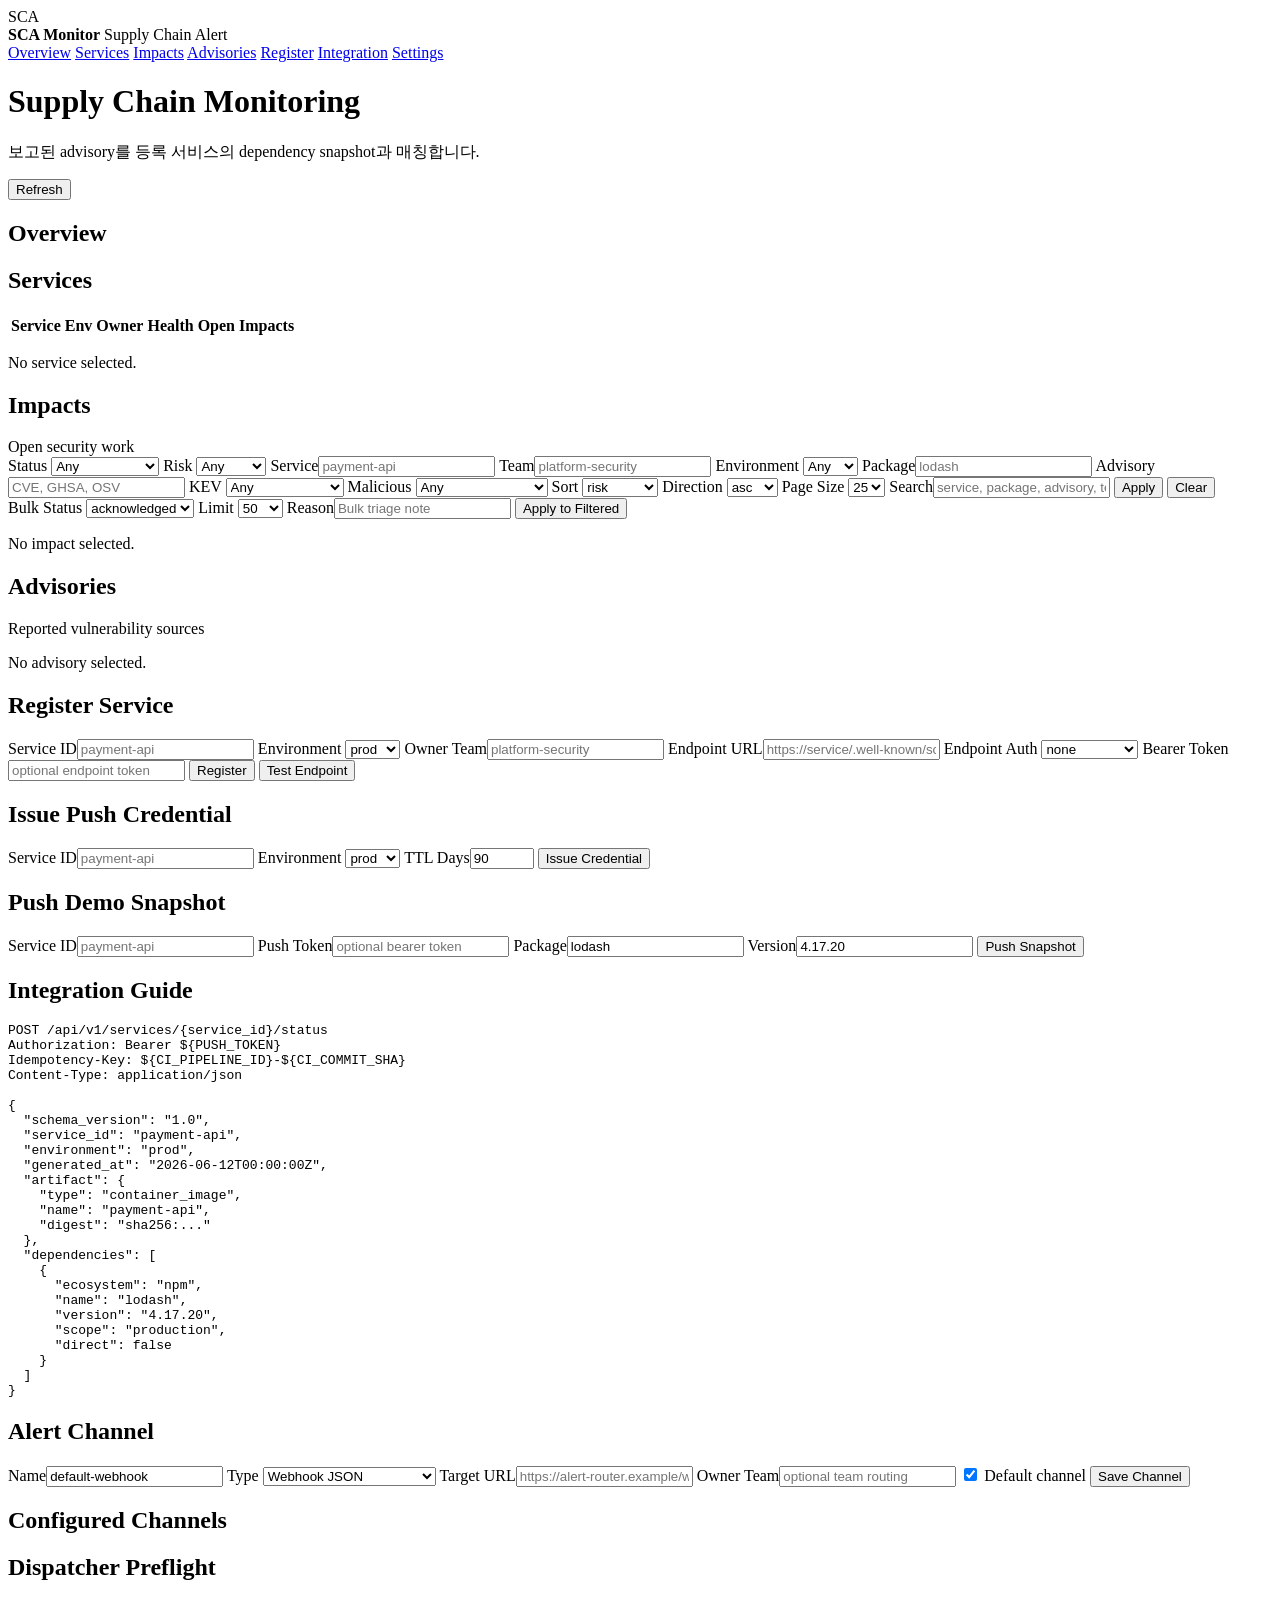
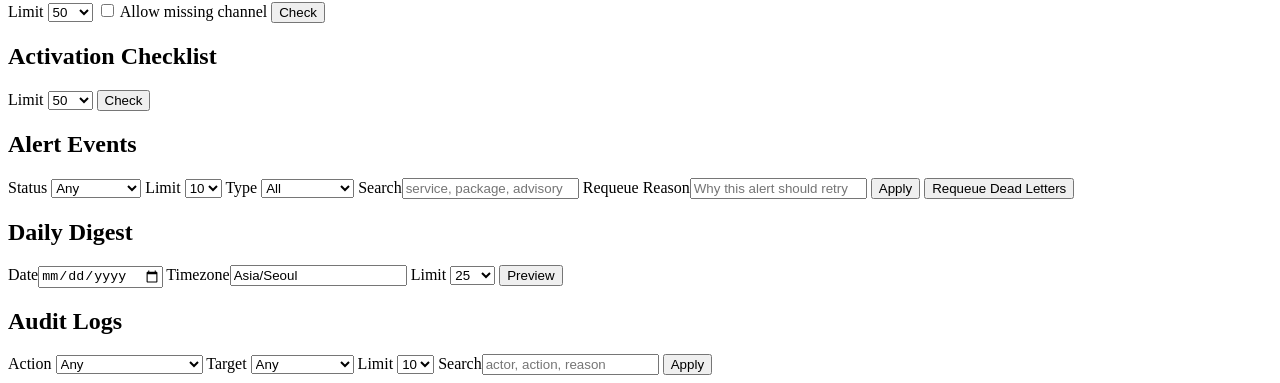
==== frontend/index.html @ 60efdd1b "Add Slack webhook alert channel support" ====
<!doctype html>
<html lang="ko">
  <head>
    <meta charset="utf-8" />
    <meta name="viewport" content="width=device-width, initial-scale=1" />
    <title>SCA Monitor</title>
    <link rel="stylesheet" href="/styles.css?v=20260611-postgres-preflight" />
  </head>
  <body>
    <div class="app">
      <aside class="sidebar">
        <div class="brand">
          <div class="brand-mark">SCA</div>
          <div>
            <strong>SCA Monitor</strong>
            <span>Supply Chain Alert</span>
          </div>
        </div>
        <nav>
          <a href="#overview" class="active">Overview</a>
          <a href="#services">Services</a>
          <a href="#impacts">Impacts</a>
          <a href="#advisories">Advisories</a>
          <a href="#register">Register</a>
          <a href="#guide">Integration</a>
          <a href="#settings">Settings</a>
        </nav>
      </aside>
      <main>
        <header class="topbar">
          <div>
            <h1>Supply Chain Monitoring</h1>
            <p>보고된 advisory를 등록 서비스의 dependency snapshot과 매칭합니다.</p>
          </div>
          <div class="top-actions">
            <span id="session-summary" class="session-summary"></span>
            <button id="refresh">Refresh</button>
          </div>
        </header>

        <section id="overview" class="section">
          <h2>Overview</h2>
          <div class="metrics" id="metrics"></div>
          <div id="database-readiness" class="readiness-panel"></div>
          <div id="canonicalization-status" class="readiness-panel"></div>
        </section>

        <section id="services" class="section">
          <div class="section-header">
            <h2>Services</h2>
            <span id="service-count"></span>
          </div>
          <div class="table-wrap">
            <table>
              <thead>
                <tr>
                  <th>Service</th>
                  <th>Env</th>
                  <th>Owner</th>
                  <th>Health</th>
                  <th>Open Impacts</th>
                </tr>
              </thead>
              <tbody id="services-body"></tbody>
            </table>
          </div>
          <aside id="service-detail" class="service-detail">
            <p>No service selected.</p>
          </aside>
        </section>

        <section id="impacts" class="section">
          <div class="section-header">
            <h2>Impacts</h2>
            <span>Open security work</span>
          </div>
          <form id="impact-filter-form" class="filter-bar">
            <label>Status
              <select name="status">
                <option value="">Any</option>
                <option value="open">open</option>
                <option value="acknowledged">acknowledged</option>
                <option value="in_progress">in_progress</option>
                <option value="fixed">fixed</option>
                <option value="accepted_risk">accepted_risk</option>
                <option value="false_positive">false_positive</option>
                <option value="not_affected">not_affected</option>
              </select>
            </label>
            <label>Risk
              <select name="risk_level">
                <option value="">Any</option>
                <option value="critical">critical</option>
                <option value="high">high</option>
                <option value="medium">medium</option>
                <option value="low">low</option>
              </select>
            </label>
            <label>Service<input name="service_id" placeholder="payment-api" /></label>
            <label>Team<input name="owner_team" placeholder="platform-security" /></label>
            <label>Environment
              <select name="environment">
                <option value="">Any</option>
                <option value="prod">prod</option>
                <option value="stage">stage</option>
                <option value="dev">dev</option>
              </select>
            </label>
            <label>Package<input name="package_name" placeholder="lodash" /></label>
            <label>Advisory<input name="advisory_id" placeholder="CVE, GHSA, OSV" /></label>
            <label>KEV
              <select name="known_exploited">
                <option value="">Any</option>
                <option value="true">known exploited</option>
                <option value="false">not KEV</option>
              </select>
            </label>
            <label>Malicious
              <select name="malicious_package">
                <option value="">Any</option>
                <option value="true">malicious package</option>
                <option value="false">not malicious</option>
              </select>
            </label>
            <label>Sort
              <select name="sort">
                <option value="risk">risk</option>
                <option value="updated_at">updated</option>
                <option value="last_seen_at">last seen</option>
                <option value="service">service</option>
                <option value="package">package</option>
                <option value="status">status</option>
              </select>
            </label>
            <label>Direction
              <select name="direction">
                <option value="asc">asc</option>
                <option value="desc">desc</option>
              </select>
            </label>
            <label>Page Size
              <select name="limit">
                <option value="10">10</option>
                <option value="25" selected>25</option>
                <option value="50">50</option>
              </select>
            </label>
            <label>Search<input name="q" placeholder="service, package, advisory, team" /></label>
            <input type="hidden" name="offset" value="0" />
            <button type="submit">Apply</button>
            <button type="button" id="clear-impact-filters" class="secondary">Clear</button>
          </form>
          <form id="impact-bulk-action-form" class="bulk-action-bar">
            <label>Bulk Status
              <select name="target_status">
                <option value="acknowledged">acknowledged</option>
                <option value="in_progress">in_progress</option>
                <option value="fixed">fixed</option>
                <option value="false_positive">false_positive</option>
                <option value="not_affected">not_affected</option>
              </select>
            </label>
            <label>Limit
              <select name="limit">
                <option value="25">25</option>
                <option value="50" selected>50</option>
                <option value="100">100</option>
              </select>
            </label>
            <label>Reason<input name="reason" placeholder="Bulk triage note" /></label>
            <button type="submit" class="secondary">Apply to Filtered</button>
          </form>
          <div id="impact-bulk-result" class="inline-result"></div>
          <div class="impact-workspace">
            <div>
              <div id="impacts-list" class="impact-list"></div>
              <div id="impact-pagination" class="pagination"></div>
            </div>
            <aside id="impact-detail" class="impact-detail">
              <p>No impact selected.</p>
            </aside>
          </div>
        </section>

        <section id="advisories" class="section">
          <div class="section-header">
            <h2>Advisories</h2>
            <span>Reported vulnerability sources</span>
          </div>
          <div class="advisory-workspace">
            <div id="advisory-list" class="impact-list"></div>
            <aside id="advisory-detail" class="impact-detail">
              <p>No advisory selected.</p>
            </aside>
          </div>
        </section>

        <section id="register" class="section split">
          <div>
            <h2>Register Service</h2>
            <form id="service-form">
              <label>Service ID<input name="service_id" placeholder="payment-api" required /></label>
              <label>Environment
                <select name="environment">
                  <option value="prod">prod</option>
                  <option value="stage">stage</option>
                  <option value="dev">dev</option>
                </select>
              </label>
              <label>Owner Team<input name="owner_team" placeholder="platform-security" /></label>
              <label>Endpoint URL<input name="status_endpoint_url" placeholder="https://service/.well-known/sca/dependencies" /></label>
              <label>Endpoint Auth
                <select name="status_auth_type">
                  <option value="none">none</option>
                  <option value="bearer_token">bearer token</option>
                </select>
              </label>
              <label>Bearer Token<input name="status_bearer_token" type="password" autocomplete="off" placeholder="optional endpoint token" /></label>
              <button type="submit">Register</button>
              <button type="button" id="endpoint-test" class="secondary">Test Endpoint</button>
            </form>
            <div id="endpoint-test-result" class="inline-result"></div>
          </div>
          <div>
            <h2>Issue Push Credential</h2>
            <form id="credential-form">
              <label>Service ID<input name="service_id" placeholder="payment-api" required /></label>
              <label>Environment
                <select name="environment">
                  <option value="prod">prod</option>
                  <option value="stage">stage</option>
                  <option value="dev">dev</option>
                </select>
              </label>
              <label>TTL Days<input name="ttl_days" type="number" value="90" min="1" max="3650" /></label>
              <button type="submit">Issue Credential</button>
            </form>
            <div id="credential-result" class="credential-result"></div>
            <div id="credential-list" class="credential-list"></div>
          </div>
          <div>
            <h2>Push Demo Snapshot</h2>
            <form id="snapshot-form">
              <label>Service ID<input name="service_id" placeholder="payment-api" required /></label>
              <label>Push Token<input name="token" placeholder="optional bearer token" /></label>
              <label>Package<input name="package_name" value="lodash" required /></label>
              <label>Version<input name="version" value="4.17.20" required /></label>
              <button type="submit">Push Snapshot</button>
            </form>
          </div>
        </section>

        <section id="guide" class="section">
          <h2>Integration Guide</h2>
          <pre><code>POST /api/v1/services/{service_id}/status
Authorization: Bearer ${PUSH_TOKEN}
Idempotency-Key: ${CI_PIPELINE_ID}-${CI_COMMIT_SHA}
Content-Type: application/json

{
  "schema_version": "1.0",
  "service_id": "payment-api",
  "environment": "prod",
  "generated_at": "2026-06-12T00:00:00Z",
  "artifact": {
    "type": "container_image",
    "name": "payment-api",
    "digest": "sha256:..."
  },
  "dependencies": [
    {
      "ecosystem": "npm",
      "name": "lodash",
      "version": "4.17.20",
      "scope": "production",
      "direct": false
    }
  ]
}</code></pre>
        </section>

        <section id="settings" class="section split">
          <div>
            <h2>Alert Channel</h2>
            <form id="alert-channel-form">
              <label>Name<input name="name" value="default-webhook" required /></label>
              <label>Type
                <select name="channel_type">
                  <option value="webhook">Webhook JSON</option>
                  <option value="slack_webhook">Slack Incoming Webhook</option>
                </select>
              </label>
              <label>Target URL<input name="target_url" placeholder="https://alert-router.example/webhook" required /></label>
              <label>Owner Team<input name="owner_team" placeholder="optional team routing" /></label>
              <label><input name="is_default" type="checkbox" checked /> Default channel</label>
              <button type="submit">Save Channel</button>
            </form>
          </div>
          <div>
            <h2>Configured Channels</h2>
            <div id="alert-channel-list" class="credential-list"></div>
          </div>
          <div>
            <h2>Dispatcher Preflight</h2>
            <form id="dispatcher-preflight-form" class="compact-filter">
              <label>Limit
                <select name="limit">
                  <option value="10">10</option>
                  <option value="50" selected>50</option>
                  <option value="100">100</option>
                </select>
              </label>
              <label><input name="allow_missing_default_channel" type="checkbox" /> Allow missing channel</label>
              <button type="submit" class="secondary">Check</button>
            </form>
            <div id="dispatcher-preflight-result" class="credential-list"></div>
          </div>
          <div>
            <h2>Activation Checklist</h2>
            <form id="dispatcher-activation-form" class="compact-filter">
              <label>Limit
                <select name="limit">
                  <option value="10">10</option>
                  <option value="50" selected>50</option>
                  <option value="100">100</option>
                </select>
              </label>
              <button type="submit" class="secondary">Check</button>
            </form>
            <div id="dispatcher-activation-result" class="credential-list"></div>
          </div>
          <div>
            <h2>Alert Events</h2>
            <form id="alert-event-filter-form" class="compact-filter">
              <label>Status
                <select name="status">
                  <option value="">Any</option>
                  <option value="pending">pending</option>
                  <option value="dispatching">dispatching</option>
                  <option value="sent">sent</option>
                  <option value="failed">failed</option>
                  <option value="dead_letter">dead_letter</option>
                  <option value="resolved">resolved</option>
                </select>
              </label>
              <label>Limit
                <select name="limit">
                  <option value="10" selected>10</option>
                  <option value="25">25</option>
                  <option value="50">50</option>
                </select>
              </label>
              <label>Type
                <select name="system_only">
                  <option value="">All</option>
                  <option value="true">system only</option>
                </select>
              </label>
              <label>Search<input name="q" placeholder="service, package, advisory" /></label>
              <label>Requeue Reason<input name="requeue_reason" placeholder="Why this alert should retry" /></label>
              <button type="submit">Apply</button>
              <button type="button" id="bulk-requeue-alert-events" class="secondary">Requeue Dead Letters</button>
            </form>
            <div id="alert-event-list" class="credential-list"></div>
          </div>
          <div>
            <h2>Daily Digest</h2>
            <form id="daily-digest-preview-form" class="compact-filter">
              <label>Date<input name="date" type="date" /></label>
              <label>Timezone<input name="timezone" value="Asia/Seoul" /></label>
              <label>Limit
                <select name="limit">
                  <option value="10">10</option>
                  <option value="25" selected>25</option>
                  <option value="100">100</option>
                </select>
              </label>
              <button type="submit" class="secondary">Preview</button>
            </form>
            <div id="daily-digest-preview" class="credential-list"></div>
          </div>
          <div>
            <h2>Audit Logs</h2>
            <form id="audit-log-filter-form" class="compact-filter">
              <label>Action
                <select name="action">
                  <option value="">Any</option>
                  <option value="impact.status.update">impact.status.update</option>
                  <option value="alert_channel.upsert">alert_channel.upsert</option>
                  <option value="alert_channel.update">alert_channel.update</option>
                  <option value="alert_channel.test">alert_channel.test</option>
                  <option value="alert_event.requeue">alert_event.requeue</option>
                </select>
              </label>
              <label>Target
                <select name="target_type">
                  <option value="">Any</option>
                  <option value="impact">impact</option>
                  <option value="alert_channel">alert_channel</option>
                  <option value="alert_event">alert_event</option>
                </select>
              </label>
              <label>Limit
                <select name="limit">
                  <option value="10" selected>10</option>
                  <option value="25">25</option>
                  <option value="50">50</option>
                </select>
              </label>
              <label>Search<input name="q" placeholder="actor, action, reason" /></label>
              <button type="submit">Apply</button>
            </form>
            <div id="audit-log-list" class="credential-list"></div>
          </div>
        </section>
      </main>
    </div>
    <script src="/app.js?v=20260611-postgres-preflight"></script>
  </body>
</html>
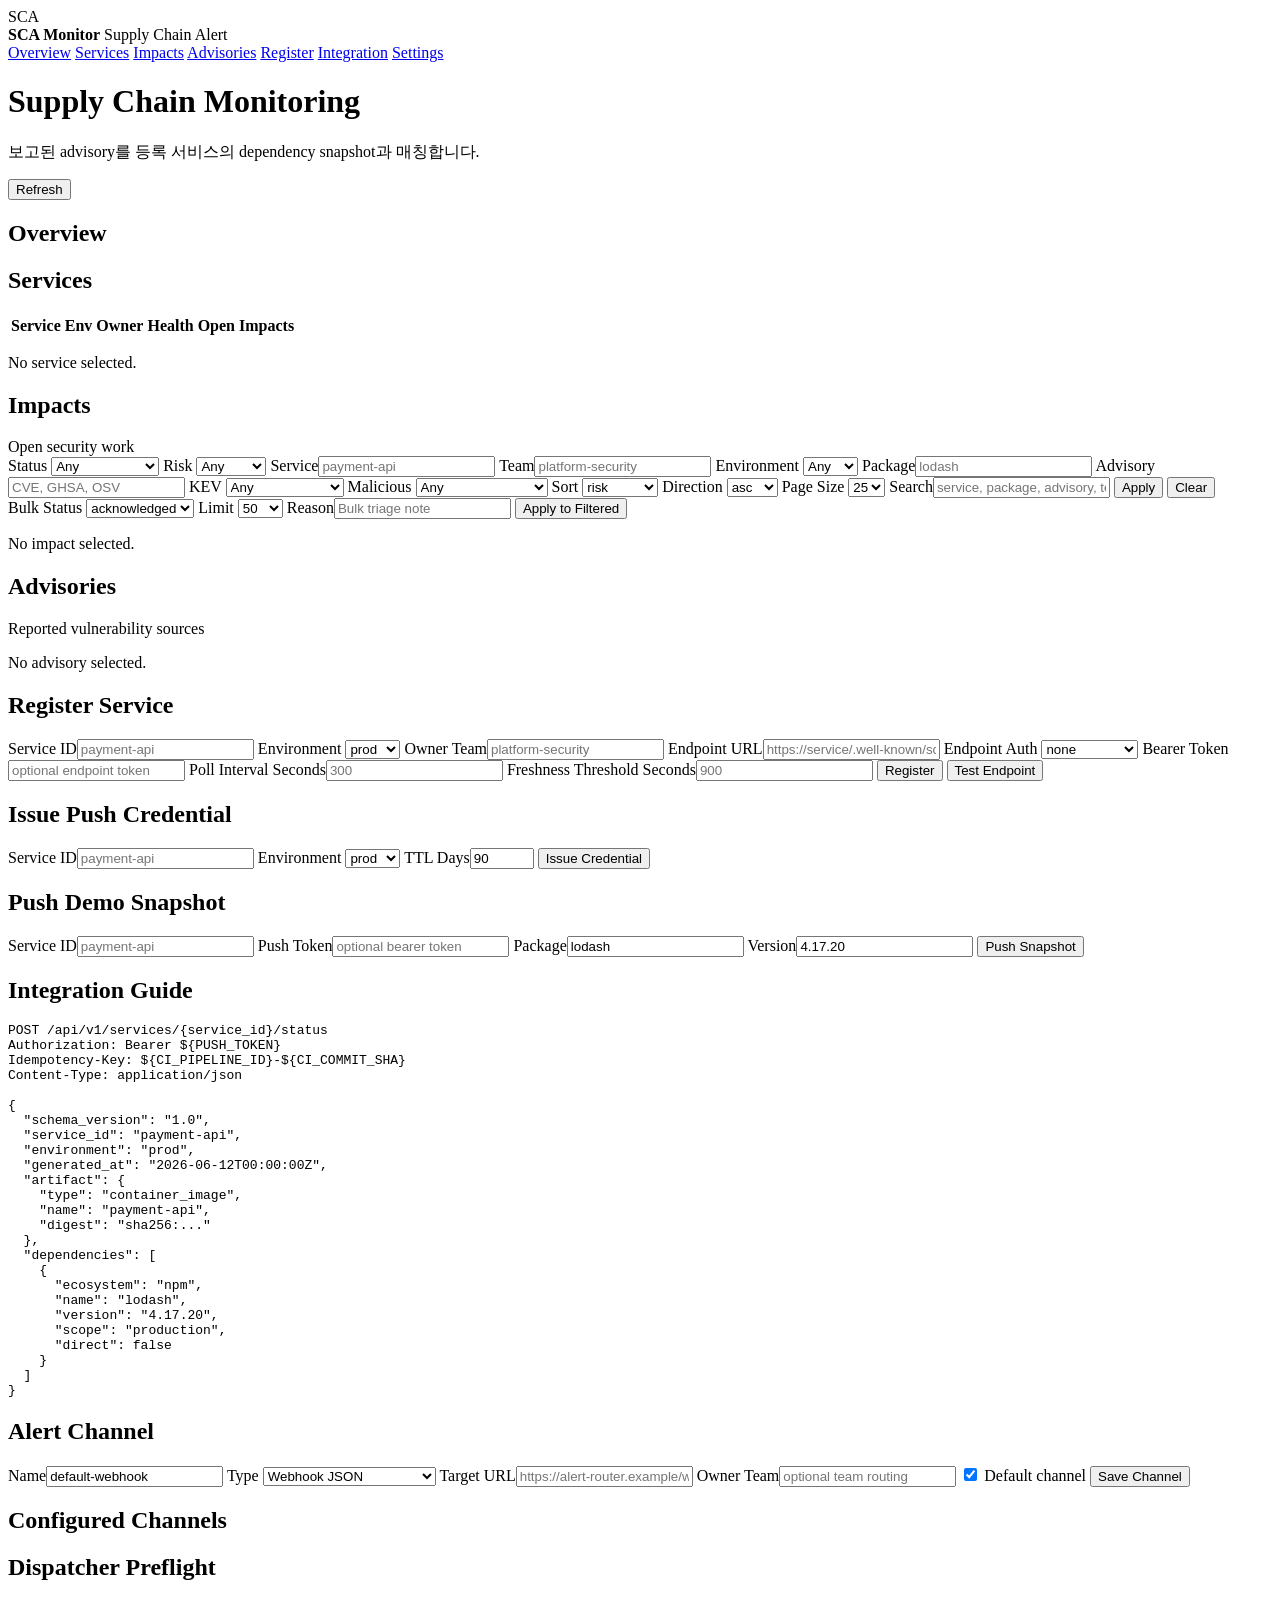
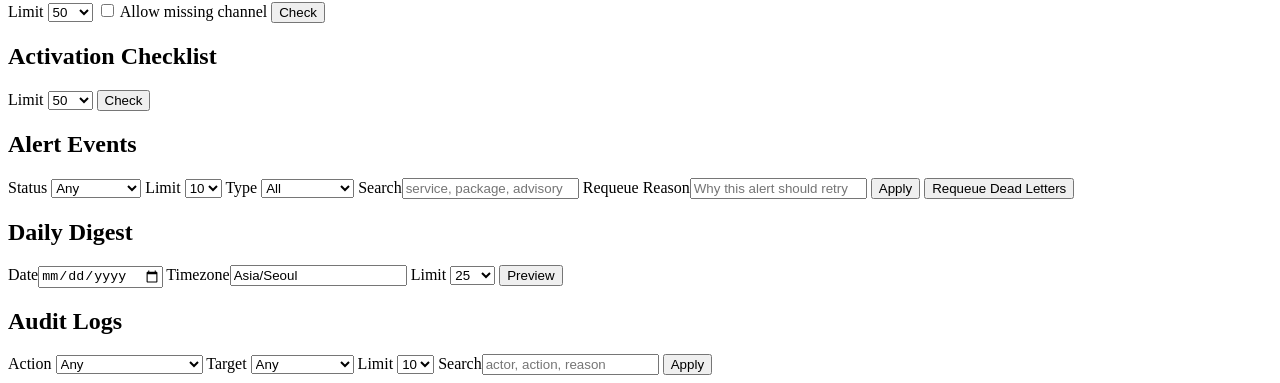
==== commit 03824343: "Store service polling schedule metadata" ====
--- a/frontend/index.html
+++ b/frontend/index.html
@@ -216,6 +216,8 @@
                 </select>
               </label>
               <label>Bearer Token<input name="status_bearer_token" type="password" autocomplete="off" placeholder="optional endpoint token" /></label>
+              <label>Poll Interval Seconds<input name="poll_interval_seconds" type="number" min="1" step="1" placeholder="300" /></label>
+              <label>Freshness Threshold Seconds<input name="freshness_threshold_seconds" type="number" min="1" step="1" placeholder="900" /></label>
               <button type="submit">Register</button>
               <button type="button" id="endpoint-test" class="secondary">Test Endpoint</button>
             </form>
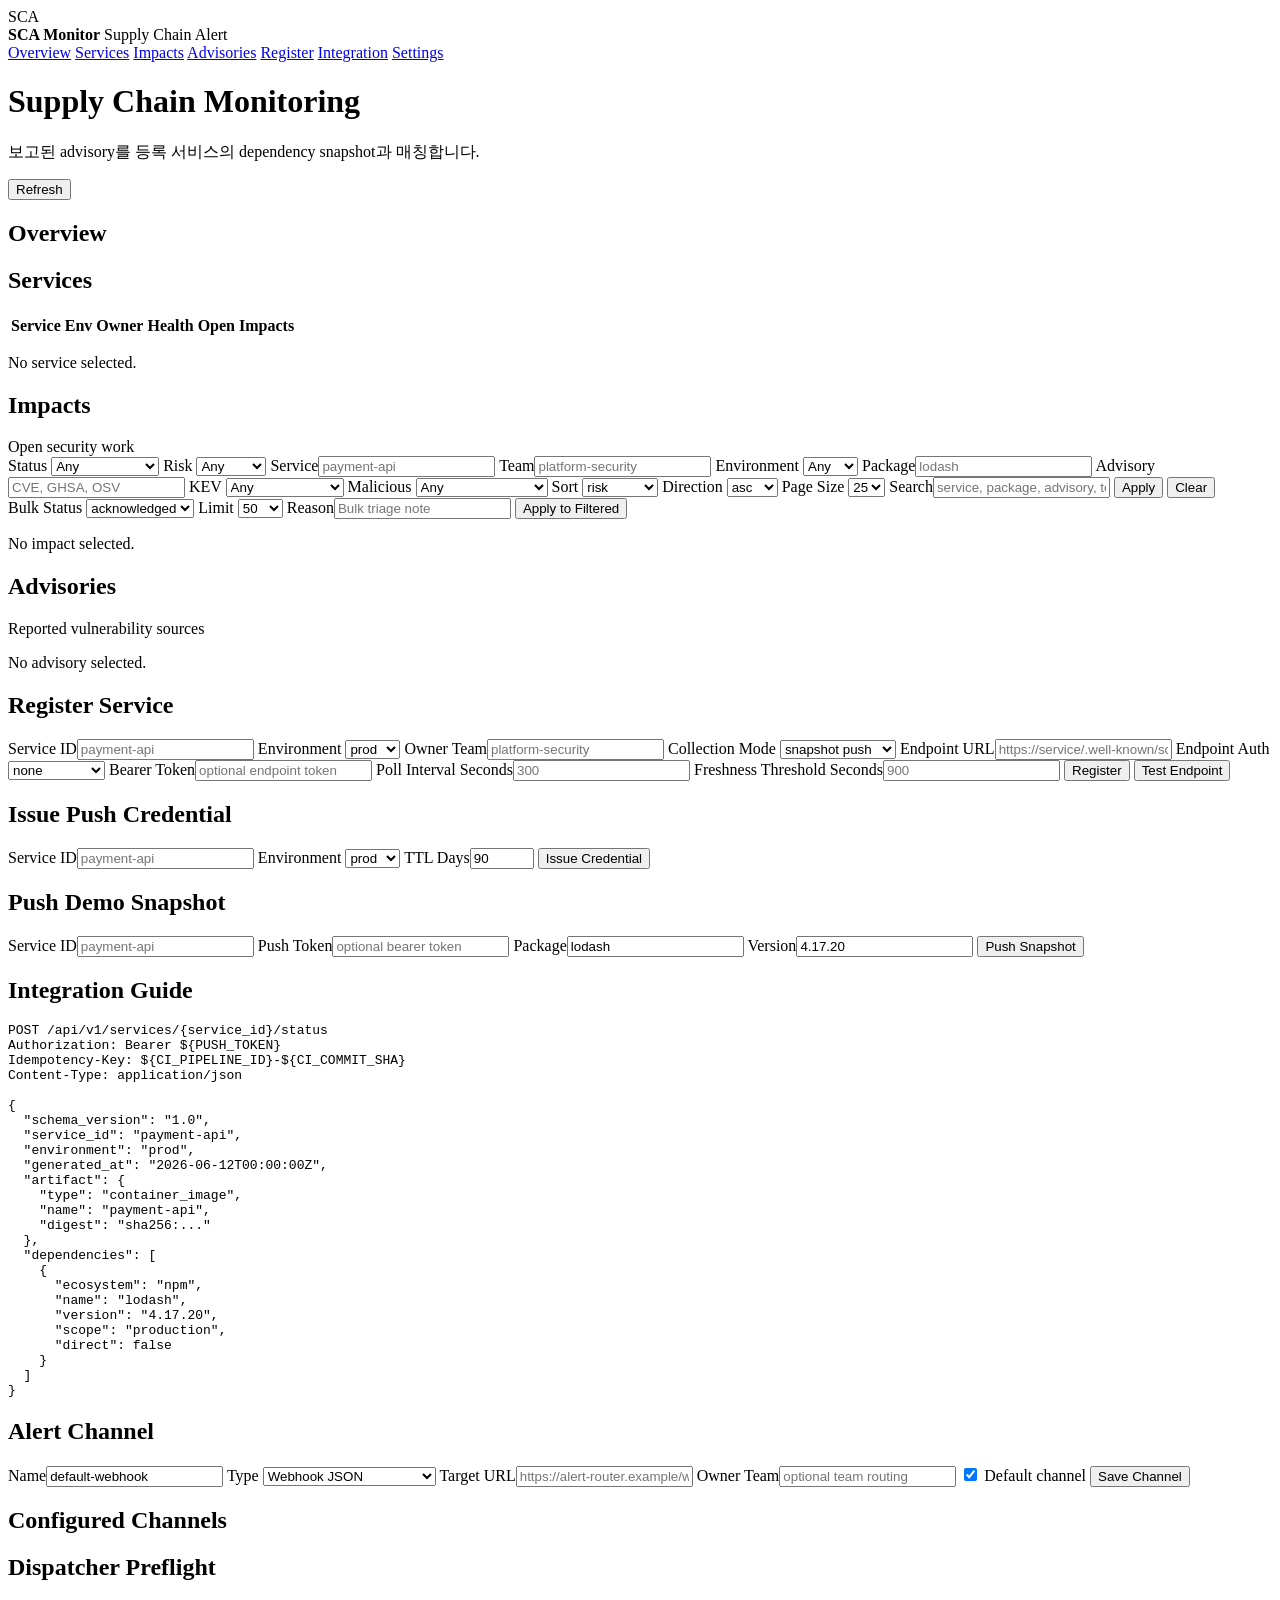
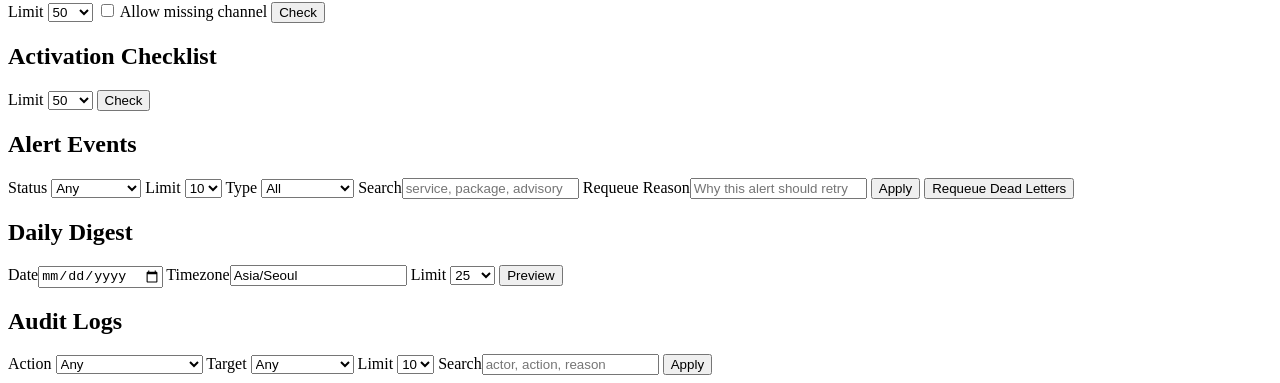
==== commit 6b7799f1: "Add collection mode selection to service registration" ====
--- a/frontend/index.html
+++ b/frontend/index.html
@@ -208,6 +208,12 @@
                 </select>
               </label>
               <label>Owner Team<input name="owner_team" placeholder="platform-security" /></label>
+              <label>Collection Mode
+                <select name="collection_mode">
+                  <option value="push">snapshot push</option>
+                  <option value="poll">endpoint polling</option>
+                </select>
+              </label>
               <label>Endpoint URL<input name="status_endpoint_url" placeholder="https://service/.well-known/sca/dependencies" /></label>
               <label>Endpoint Auth
                 <select name="status_auth_type">
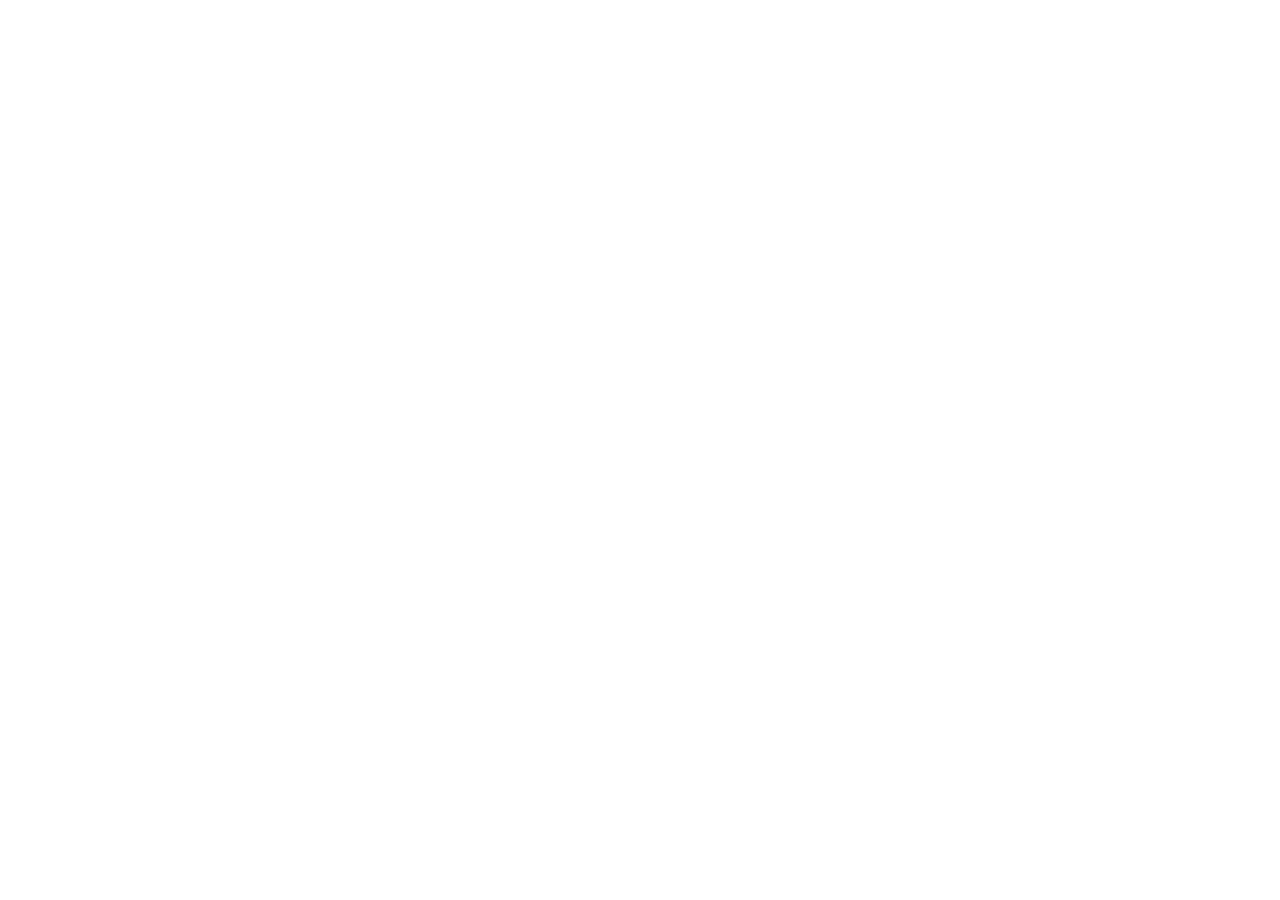
==== commit 97f6ffc4: "Add authenticated project workspace and searchable security intelligence" ====
--- a/frontend/index.html
+++ b/frontend/index.html
@@ -3,426 +3,131 @@
   <head>
     <meta charset="utf-8" />
     <meta name="viewport" content="width=device-width, initial-scale=1" />
-    <title>SCA Monitor</title>
-    <link rel="stylesheet" href="/styles.css?v=20260611-postgres-preflight" />
+    <title>SCA Monitor · 프로젝트 보안</title>
+    <link rel="stylesheet" href="/styles.css?v=20261028-workspace" />
   </head>
   <body>
-    <div class="app">
+    <div id="auth-screen" class="auth-screen" hidden>
+      <div class="auth-card">
+        <div class="brand">
+          <div class="brand-mark" aria-hidden="true">◆</div>
+          <div>
+            <strong>SCA MONITOR</strong><span>PROJECT SECURITY WORKSPACE</span>
+          </div>
+        </div>
+        <h1 id="auth-title">로그인</h1>
+        <p id="auth-description">프로젝트의 패키지와 보안 영향을 확인하세요.</p>
+        <form id="auth-form">
+          <label id="display-name-field" hidden
+            >이름<input name="display_name" autocomplete="name" maxlength="100"
+          /></label>
+          <label
+            >이메일<input
+              name="email"
+              type="email"
+              autocomplete="username"
+              required
+              maxlength="254"
+          /></label>
+          <label
+            >비밀번호<input
+              name="password"
+              type="password"
+              autocomplete="current-password"
+              required
+              maxlength="256"
+          /></label>
+          <p id="password-hint" hidden>
+            비밀번호는 12자 이상으로 설정해 주세요.
+          </p>
+          <button type="submit" id="auth-submit">로그인</button>
+        </form>
+        <p id="auth-error" class="form-error" role="alert"></p>
+        <p class="auth-footnote">
+          계정이 없거나 비밀번호를 잊었다면 관리자에게 계정 설정 링크를
+          요청하세요.
+        </p>
+      </div>
+    </div>
+    <div class="app" id="console" hidden>
       <aside class="sidebar">
         <div class="brand">
-          <div class="brand-mark">SCA</div>
-          <div>
-            <strong>SCA Monitor</strong>
-            <span>Supply Chain Alert</span>
-          </div>
+          <div class="brand-mark" aria-hidden="true">◆</div>
+          <div><strong>SCA MONITOR</strong><span>PROJECT SECURITY</span></div>
         </div>
-        <nav>
-          <a href="#overview" class="active">Overview</a>
-          <a href="#services">Services</a>
-          <a href="#impacts">Impacts</a>
-          <a href="#advisories">Advisories</a>
-          <a href="#register">Register</a>
-          <a href="#guide">Integration</a>
-          <a href="#settings">Settings</a>
+        <p class="nav-label">WORKSPACE</p>
+        <nav aria-label="주 메뉴">
+          <a href="#overview"
+            ><span class="nav-icon" aria-hidden="true">▦</span>Overview</a
+          >
+          <a href="#projects"
+            ><span class="nav-icon" aria-hidden="true">◈</span>프로젝트</a
+          >
+          <a href="#intel"
+            ><span class="nav-icon" aria-hidden="true">⌕</span>보안 정보 탐색</a
+          >
+          <a href="#findings"
+            ><span class="nav-icon" aria-hidden="true">△</span>영향 및 조치</a
+          >
+          <a href="#alerts"
+            ><span class="nav-icon" aria-hidden="true">♧</span>알림</a
+          >
+          <a href="#guide"
+            ><span class="nav-icon" aria-hidden="true">⌁</span>연동 가이드</a
+          >
+          <a href="#operations"
+            ><span class="nav-icon" aria-hidden="true">⚙</span>수집·계정
+            관리</a
+          >
         </nav>
+        <div class="sidebar-status">
+          <span class="status-dot"></span
+          ><span id="sidebar-caption">프로젝트 보안 모니터링</span>
+        </div>
       </aside>
       <main>
         <header class="topbar">
           <div>
-            <h1>Supply Chain Monitoring</h1>
-            <p>보고된 advisory를 등록 서비스의 dependency snapshot과 매칭합니다.</p>
+            <span class="eyebrow">SUPPLY CHAIN SECURITY / WORKSPACE</span>
+            <h1 id="view-title">Overview</h1>
+            <p id="view-subtitle"></p>
           </div>
           <div class="top-actions">
-            <span id="session-summary" class="session-summary"></span>
-            <button id="refresh">Refresh</button>
+            <label class="scope-label"
+              >프로젝트 범위<select
+                id="project-scope"
+                aria-label="프로젝트 범위"
+              >
+                <option value="">내 전체 프로젝트</option>
+              </select></label
+            ><button id="refresh" type="button" aria-label="새로고침">↻</button>
           </div>
         </header>
-
-        <section id="overview" class="section">
-          <h2>Overview</h2>
-          <div class="metrics" id="metrics"></div>
-          <div id="database-readiness" class="readiness-panel"></div>
-          <div id="canonicalization-status" class="readiness-panel"></div>
-        </section>
-
-        <section id="services" class="section">
-          <div class="section-header">
-            <h2>Services</h2>
-            <span id="service-count"></span>
-          </div>
-          <div class="table-wrap">
-            <table>
-              <thead>
-                <tr>
-                  <th>Service</th>
-                  <th>Env</th>
-                  <th>Owner</th>
-                  <th>Health</th>
-                  <th>Open Impacts</th>
-                </tr>
-              </thead>
-              <tbody id="services-body"></tbody>
-            </table>
-          </div>
-          <aside id="service-detail" class="service-detail">
-            <p>No service selected.</p>
-          </aside>
-        </section>
-
-        <section id="impacts" class="section">
-          <div class="section-header">
-            <h2>Impacts</h2>
-            <span>Open security work</span>
-          </div>
-          <form id="impact-filter-form" class="filter-bar">
-            <label>Status
-              <select name="status">
-                <option value="">Any</option>
-                <option value="open">open</option>
-                <option value="acknowledged">acknowledged</option>
-                <option value="in_progress">in_progress</option>
-                <option value="fixed">fixed</option>
-                <option value="accepted_risk">accepted_risk</option>
-                <option value="false_positive">false_positive</option>
-                <option value="not_affected">not_affected</option>
-              </select>
-            </label>
-            <label>Risk
-              <select name="risk_level">
-                <option value="">Any</option>
-                <option value="critical">critical</option>
-                <option value="high">high</option>
-                <option value="medium">medium</option>
-                <option value="low">low</option>
-              </select>
-            </label>
-            <label>Service<input name="service_id" placeholder="payment-api" /></label>
-            <label>Team<input name="owner_team" placeholder="platform-security" /></label>
-            <label>Environment
-              <select name="environment">
-                <option value="">Any</option>
-                <option value="prod">prod</option>
-                <option value="stage">stage</option>
-                <option value="dev">dev</option>
-              </select>
-            </label>
-            <label>Package<input name="package_name" placeholder="lodash" /></label>
-            <label>Advisory<input name="advisory_id" placeholder="CVE, GHSA, OSV" /></label>
-            <label>KEV
-              <select name="known_exploited">
-                <option value="">Any</option>
-                <option value="true">known exploited</option>
-                <option value="false">not KEV</option>
-              </select>
-            </label>
-            <label>Malicious
-              <select name="malicious_package">
-                <option value="">Any</option>
-                <option value="true">malicious package</option>
-                <option value="false">not malicious</option>
-              </select>
-            </label>
-            <label>Sort
-              <select name="sort">
-                <option value="risk">risk</option>
-                <option value="updated_at">updated</option>
-                <option value="last_seen_at">last seen</option>
-                <option value="service">service</option>
-                <option value="package">package</option>
-                <option value="status">status</option>
-              </select>
-            </label>
-            <label>Direction
-              <select name="direction">
-                <option value="asc">asc</option>
-                <option value="desc">desc</option>
-              </select>
-            </label>
-            <label>Page Size
-              <select name="limit">
-                <option value="10">10</option>
-                <option value="25" selected>25</option>
-                <option value="50">50</option>
-              </select>
-            </label>
-            <label>Search<input name="q" placeholder="service, package, advisory, team" /></label>
-            <input type="hidden" name="offset" value="0" />
-            <button type="submit">Apply</button>
-            <button type="button" id="clear-impact-filters" class="secondary">Clear</button>
-          </form>
-          <form id="impact-bulk-action-form" class="bulk-action-bar">
-            <label>Bulk Status
-              <select name="target_status">
-                <option value="acknowledged">acknowledged</option>
-                <option value="in_progress">in_progress</option>
-                <option value="fixed">fixed</option>
-                <option value="false_positive">false_positive</option>
-                <option value="not_affected">not_affected</option>
-              </select>
-            </label>
-            <label>Limit
-              <select name="limit">
-                <option value="25">25</option>
-                <option value="50" selected>50</option>
-                <option value="100">100</option>
-              </select>
-            </label>
-            <label>Reason<input name="reason" placeholder="Bulk triage note" /></label>
-            <button type="submit" class="secondary">Apply to Filtered</button>
-          </form>
-          <div id="impact-bulk-result" class="inline-result"></div>
-          <div class="impact-workspace">
-            <div>
-              <div id="impacts-list" class="impact-list"></div>
-              <div id="impact-pagination" class="pagination"></div>
-            </div>
-            <aside id="impact-detail" class="impact-detail">
-              <p>No impact selected.</p>
-            </aside>
-          </div>
-        </section>
-
-        <section id="advisories" class="section">
-          <div class="section-header">
-            <h2>Advisories</h2>
-            <span>Reported vulnerability sources</span>
-          </div>
-          <div class="advisory-workspace">
-            <div id="advisory-list" class="impact-list"></div>
-            <aside id="advisory-detail" class="impact-detail">
-              <p>No advisory selected.</p>
-            </aside>
-          </div>
-        </section>
-
-        <section id="register" class="section split">
-          <div>
-            <h2>Register Service</h2>
-            <form id="service-form">
-              <label>Service ID<input name="service_id" placeholder="payment-api" required /></label>
-              <label>Environment
-                <select name="environment">
-                  <option value="prod">prod</option>
-                  <option value="stage">stage</option>
-                  <option value="dev">dev</option>
-                </select>
-              </label>
-              <label>Owner Team<input name="owner_team" placeholder="platform-security" /></label>
-              <label>Collection Mode
-                <select name="collection_mode">
-                  <option value="push">snapshot push</option>
-                  <option value="poll">endpoint polling</option>
-                </select>
-              </label>
-              <label>Endpoint URL<input name="status_endpoint_url" placeholder="https://service/.well-known/sca/dependencies" /></label>
-              <label>Endpoint Auth
-                <select name="status_auth_type">
-                  <option value="none">none</option>
-                  <option value="bearer_token">bearer token</option>
-                </select>
-              </label>
-              <label>Bearer Token<input name="status_bearer_token" type="password" autocomplete="off" placeholder="optional endpoint token" /></label>
-              <label>Poll Interval Seconds<input name="poll_interval_seconds" type="number" min="1" step="1" placeholder="300" /></label>
-              <label>Freshness Threshold Seconds<input name="freshness_threshold_seconds" type="number" min="1" step="1" placeholder="900" /></label>
-              <button type="submit">Register</button>
-              <button type="button" id="endpoint-test" class="secondary">Test Endpoint</button>
-            </form>
-            <div id="endpoint-test-result" class="inline-result"></div>
-          </div>
-          <div>
-            <h2>Issue Push Credential</h2>
-            <form id="credential-form">
-              <label>Service ID<input name="service_id" placeholder="payment-api" required /></label>
-              <label>Environment
-                <select name="environment">
-                  <option value="prod">prod</option>
-                  <option value="stage">stage</option>
-                  <option value="dev">dev</option>
-                </select>
-              </label>
-              <label>TTL Days<input name="ttl_days" type="number" value="90" min="1" max="3650" /></label>
-              <button type="submit">Issue Credential</button>
-            </form>
-            <div id="credential-result" class="credential-result"></div>
-            <div id="credential-list" class="credential-list"></div>
-          </div>
-          <div>
-            <h2>Push Demo Snapshot</h2>
-            <form id="snapshot-form">
-              <label>Service ID<input name="service_id" placeholder="payment-api" required /></label>
-              <label>Push Token<input name="token" placeholder="optional bearer token" /></label>
-              <label>Package<input name="package_name" value="lodash" required /></label>
-              <label>Version<input name="version" value="4.17.20" required /></label>
-              <button type="submit">Push Snapshot</button>
-            </form>
-          </div>
-        </section>
-
-        <section id="guide" class="section">
-          <h2>Integration Guide</h2>
-          <pre><code>POST /api/v1/services/{service_id}/status
-Authorization: Bearer ${PUSH_TOKEN}
-Idempotency-Key: ${CI_PIPELINE_ID}-${CI_COMMIT_SHA}
-Content-Type: application/json
-
-{
-  "schema_version": "1.0",
-  "service_id": "payment-api",
-  "environment": "prod",
-  "generated_at": "2026-06-12T00:00:00Z",
-  "artifact": {
-    "type": "container_image",
-    "name": "payment-api",
-    "digest": "sha256:..."
-  },
-  "dependencies": [
-    {
-      "ecosystem": "npm",
-      "name": "lodash",
-      "version": "4.17.20",
-      "scope": "production",
-      "direct": false
-    }
-  ]
-}</code></pre>
-        </section>
-
-        <section id="settings" class="section split">
-          <div>
-            <h2>Alert Channel</h2>
-            <form id="alert-channel-form">
-              <label>Name<input name="name" value="default-webhook" required /></label>
-              <label>Type
-                <select name="channel_type">
-                  <option value="webhook">Webhook JSON</option>
-                  <option value="slack_webhook">Slack Incoming Webhook</option>
-                </select>
-              </label>
-              <label>Target URL<input name="target_url" placeholder="https://alert-router.example/webhook" required /></label>
-              <label>Owner Team<input name="owner_team" placeholder="optional team routing" /></label>
-              <label><input name="is_default" type="checkbox" checked /> Default channel</label>
-              <button type="submit">Save Channel</button>
-            </form>
-          </div>
-          <div>
-            <h2>Configured Channels</h2>
-            <div id="alert-channel-list" class="credential-list"></div>
-          </div>
-          <div>
-            <h2>Dispatcher Preflight</h2>
-            <form id="dispatcher-preflight-form" class="compact-filter">
-              <label>Limit
-                <select name="limit">
-                  <option value="10">10</option>
-                  <option value="50" selected>50</option>
-                  <option value="100">100</option>
-                </select>
-              </label>
-              <label><input name="allow_missing_default_channel" type="checkbox" /> Allow missing channel</label>
-              <button type="submit" class="secondary">Check</button>
-            </form>
-            <div id="dispatcher-preflight-result" class="credential-list"></div>
-          </div>
-          <div>
-            <h2>Activation Checklist</h2>
-            <form id="dispatcher-activation-form" class="compact-filter">
-              <label>Limit
-                <select name="limit">
-                  <option value="10">10</option>
-                  <option value="50" selected>50</option>
-                  <option value="100">100</option>
-                </select>
-              </label>
-              <button type="submit" class="secondary">Check</button>
-            </form>
-            <div id="dispatcher-activation-result" class="credential-list"></div>
-          </div>
-          <div>
-            <h2>Alert Events</h2>
-            <form id="alert-event-filter-form" class="compact-filter">
-              <label>Status
-                <select name="status">
-                  <option value="">Any</option>
-                  <option value="pending">pending</option>
-                  <option value="dispatching">dispatching</option>
-                  <option value="sent">sent</option>
-                  <option value="failed">failed</option>
-                  <option value="dead_letter">dead_letter</option>
-                  <option value="resolved">resolved</option>
-                </select>
-              </label>
-              <label>Limit
-                <select name="limit">
-                  <option value="10" selected>10</option>
-                  <option value="25">25</option>
-                  <option value="50">50</option>
-                </select>
-              </label>
-              <label>Type
-                <select name="system_only">
-                  <option value="">All</option>
-                  <option value="true">system only</option>
-                </select>
-              </label>
-              <label>Search<input name="q" placeholder="service, package, advisory" /></label>
-              <label>Requeue Reason<input name="requeue_reason" placeholder="Why this alert should retry" /></label>
-              <button type="submit">Apply</button>
-              <button type="button" id="bulk-requeue-alert-events" class="secondary">Requeue Dead Letters</button>
-            </form>
-            <div id="alert-event-list" class="credential-list"></div>
-          </div>
-          <div>
-            <h2>Daily Digest</h2>
-            <form id="daily-digest-preview-form" class="compact-filter">
-              <label>Date<input name="date" type="date" /></label>
-              <label>Timezone<input name="timezone" value="Asia/Seoul" /></label>
-              <label>Limit
-                <select name="limit">
-                  <option value="10">10</option>
-                  <option value="25" selected>25</option>
-                  <option value="100">100</option>
-                </select>
-              </label>
-              <button type="submit" class="secondary">Preview</button>
-            </form>
-            <div id="daily-digest-preview" class="credential-list"></div>
-          </div>
-          <div>
-            <h2>Audit Logs</h2>
-            <form id="audit-log-filter-form" class="compact-filter">
-              <label>Action
-                <select name="action">
-                  <option value="">Any</option>
-                  <option value="impact.status.update">impact.status.update</option>
-                  <option value="alert_channel.upsert">alert_channel.upsert</option>
-                  <option value="alert_channel.update">alert_channel.update</option>
-                  <option value="alert_channel.test">alert_channel.test</option>
-                  <option value="alert_event.requeue">alert_event.requeue</option>
-                </select>
-              </label>
-              <label>Target
-                <select name="target_type">
-                  <option value="">Any</option>
-                  <option value="impact">impact</option>
-                  <option value="alert_channel">alert_channel</option>
-                  <option value="alert_event">alert_event</option>
-                </select>
-              </label>
-              <label>Limit
-                <select name="limit">
-                  <option value="10" selected>10</option>
-                  <option value="25">25</option>
-                  <option value="50">50</option>
-                </select>
-              </label>
-              <label>Search<input name="q" placeholder="actor, action, reason" /></label>
-              <button type="submit">Apply</button>
-            </form>
-            <div id="audit-log-list" class="credential-list"></div>
-          </div>
-        </section>
+        <div class="account-bar">
+          <span id="account-name"></span
+          ><button type="button" class="text-button" id="logout">
+            로그아웃
+          </button>
+        </div>
+        <div id="page" aria-live="polite"></div>
       </main>
     </div>
-    <script src="/app.js?v=20260611-postgres-preflight"></script>
+    <dialog id="detail-dialog">
+      <div class="dialog-heading">
+        <h2 id="detail-title">상세</h2>
+        <button
+          type="button"
+          id="close-dialog"
+          class="secondary"
+          aria-label="상세 닫기"
+        >
+          ✕
+        </button>
+      </div>
+      <div id="detail-body"></div>
+    </dialog>
+    <div id="info-popover" class="info-popover" role="tooltip" hidden></div>
+    <div id="toast" class="toast" role="status" hidden></div>
+    <script src="/app.js?v=20261028-workspace"></script>
   </body>
 </html>
